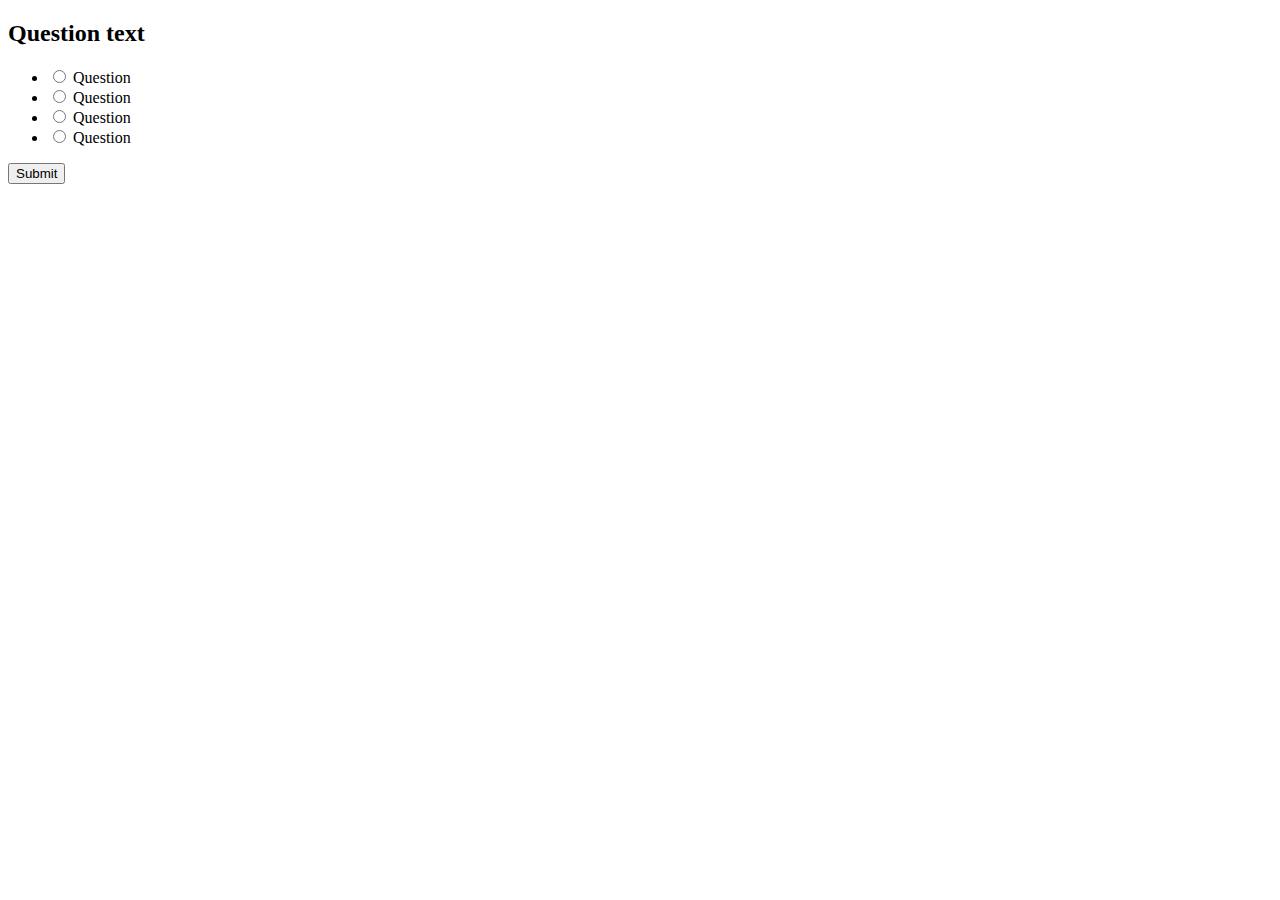
==== quizApp/index.html @ c90d04a8 "Start quizApp project, layout basic structure" ====
<!DOCTYPE html>
<html lang="en">
    <head>
        <meta charset="UTF-8" />
        <meta name="viewport"
        content="width=device-width,
        initial-scale=1.0" />
        <title>Quiz App</title>
        <link rel="stylesheet" href="style.css" />
        <script src="script.js" defer></script>
    </head>
    <body>
        <div class="quiz-container">
            <h2>Question text</h2>
            <ul>
                <li>
                    <input type="radio" id="a" name="answer">
                    <label for="a">Question</label>
                </li>
                <li>
                    <input type="radio" id="b" name="answer">
                    <label for="a">Question</label>
                </li>
                <li>
                    <input type="radio" id="c" name="answer">
                    <label for="a">Question</label>
                </li>
                <li>
                    <input type="radio" id="d" name="answer">
                    <label for="a">Question</label>
                </li>
            </ul>
            <button>Submit</button>
        </div>
    </body>
</html>
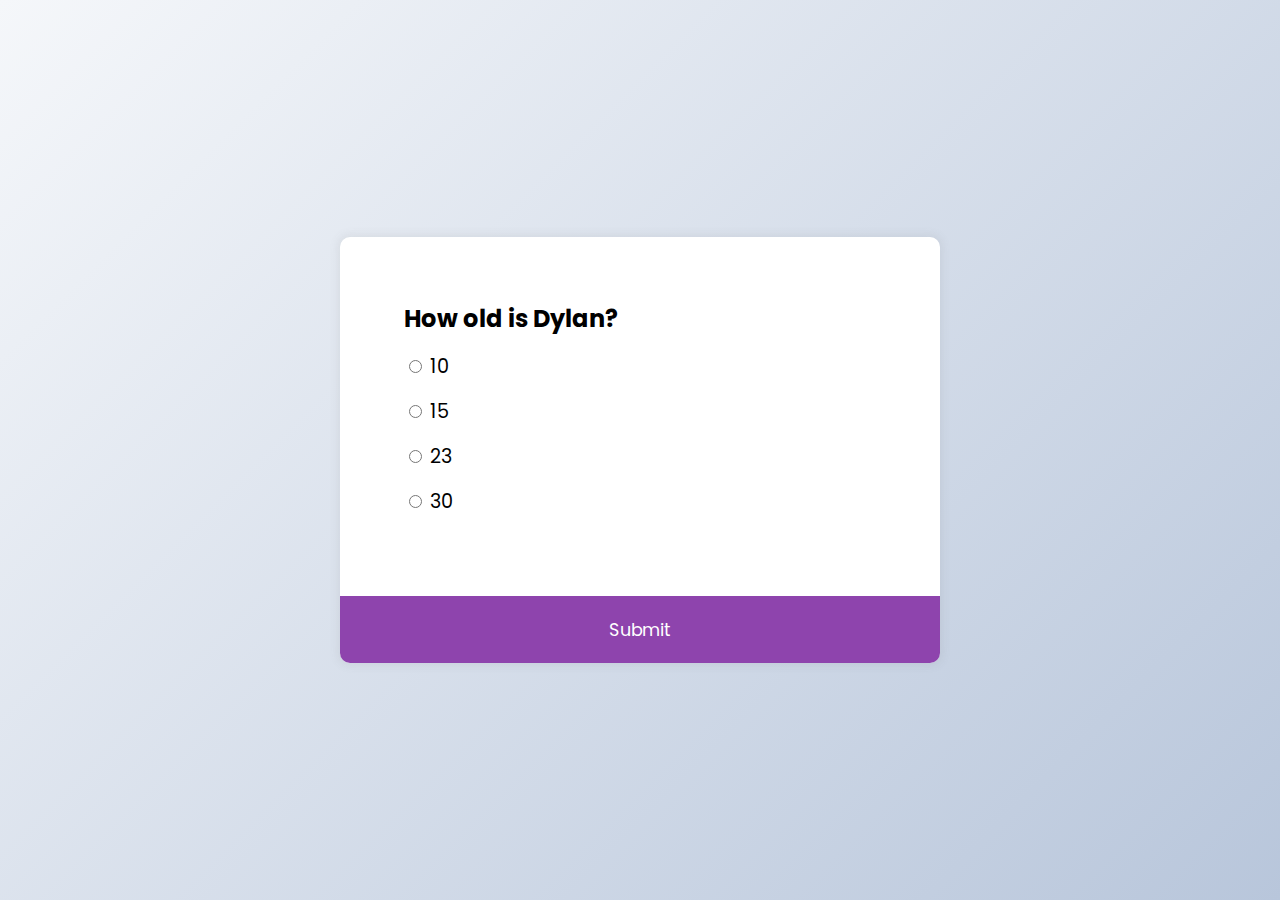
==== commit 03d49019: "Add questions, answers, and styles" ====
--- a/quizApp/index.html
+++ b/quizApp/index.html
@@ -11,26 +11,29 @@
     </head>
     <body>
         <div class="quiz-container">
-            <h2>Question text</h2>
+            <div class="quiz-header">
+            <h2 id="question">Question text</h2>
             <ul>
                 <li>
-                    <input type="radio" id="a" name="answer">
-                    <label for="a">Question</label>
+                    <input type="radio" id="a" name="answer" class='answer'>
+                    <label id = "a_text" for="a">Question</label>
                 </li>
                 <li>
-                    <input type="radio" id="b" name="answer">
-                    <label for="a">Question</label>
+                    <input type="radio" id="b" name="answer" class='answer'>
+                    <label id = "b_text" for="b">Question</label>
                 </li>
                 <li>
-                    <input type="radio" id="c" name="answer">
-                    <label for="a">Question</label>
+                    <input type="radio" id="c" name="answer" class='answer'>
+                    <label id = "c_text" for="c">Question</label>
                 </li>
                 <li>
-                    <input type="radio" id="d" name="answer">
-                    <label for="a">Question</label>
+                    <input type="radio" id="d" name="answer" class='answer'>
+                    <label id = "d_text" for="d">Question</label>
                 </li>
             </ul>
-            <button>Submit</button>
+        </div>
+        <button id = 'submit'>Submit</button>
+        
         </div>
     </body>
 </html>--- a/quizApp/style.css
+++ b/quizApp/style.css
@@ -0,0 +1,62 @@
+@import url('https://fonts.googleapis.com/css2?family=Poppins:wght@200;600&display=swap');
+
+* {
+    box-sizing: border-box;
+}
+
+body {
+    background-color: #b8c6db;
+    background-image: linear-gradient(315deg, #b8c6db 0%, #f5f7fa 100%);
+    font-family: "Poppins", sans-serif;
+    display: flex;
+    justify-content: center;
+    align-items: center;
+    margin: 0;
+    min-height: 100vh;
+}
+
+
+.quiz-container {
+    background-color: #fff;
+    width: 600px;
+    max-width: 100%;
+    border-radius: 10px;
+    box-shadow: 0 0 10px 2px rgba(100, 100, 100, 0.1);
+    overflow: hidden;
+}
+
+
+.quiz-header {
+    padding: 4rem;
+}
+
+ul {
+    list-style-type: none;
+    padding: 0;
+}
+
+h2 {
+    margin: 0;
+}
+
+ul li {
+    margin: 1rem 0;
+    font-size: 1.2rem;
+}
+
+button {
+    background-color: #8e44ad;
+    border: none;
+    font-size: 1.1rem;
+    color: white;
+    font-family: inherit;
+    display: block;
+    width: 100%;
+    padding: 1.3rem;
+    cursor: pointer;
+}
+
+button:hover {
+    background-color: #732d91;
+}
+
